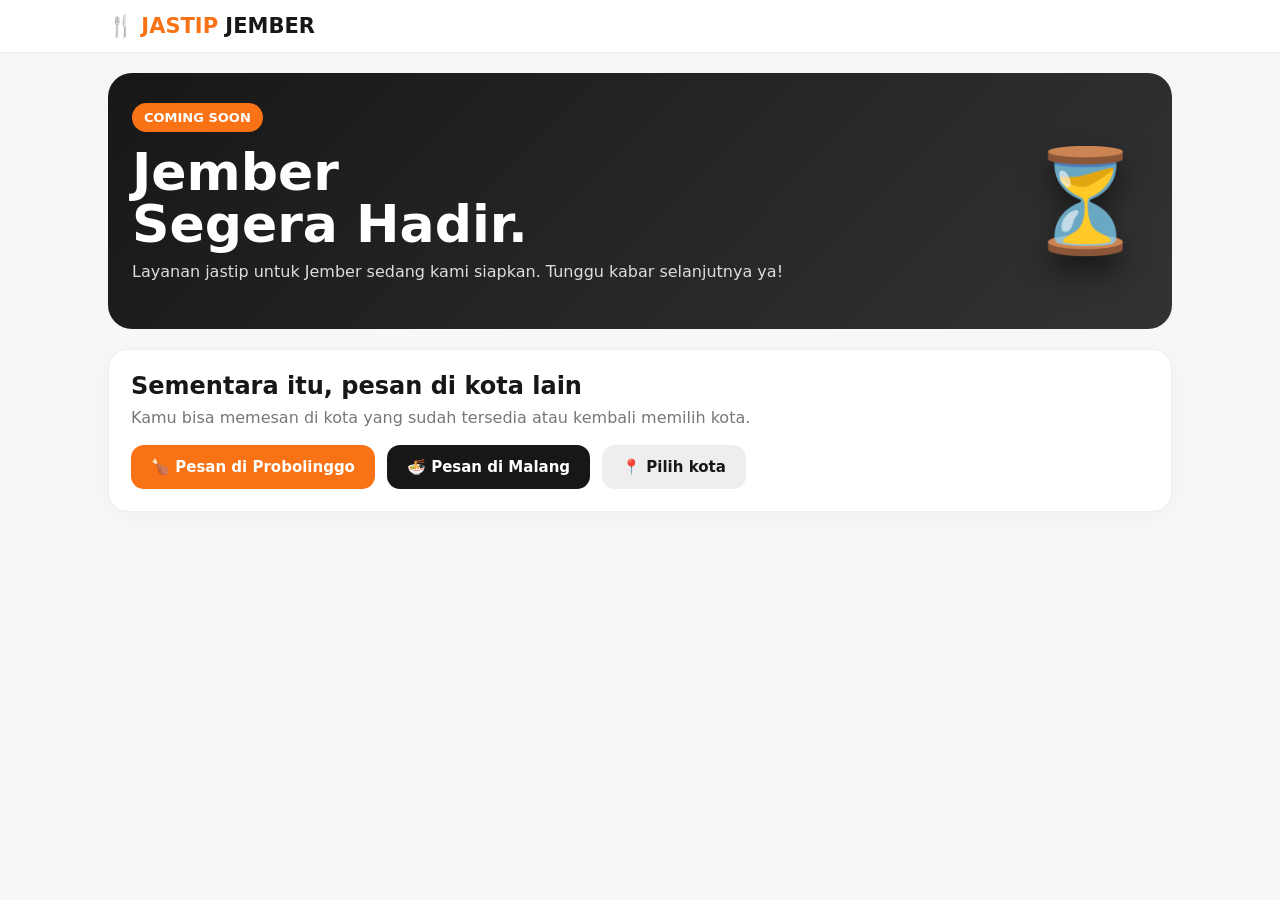
==== indexjember.html @ 9ed793d3 "Add files via upload" ====
<!DOCTYPE html>
<html lang="id">
<head>
<meta charset="UTF-8">
<meta name="viewport" content="width=device-width, initial-scale=1.0">
<title>JASTIP JEMBER - Coming Soon</title>
<style>
*{box-sizing:border-box}
body{margin:0;font-family:Inter,system-ui,-apple-system,Segoe UI,sans-serif;background:#f7f7f8;color:#171717}
header{position:sticky;top:0;z-index:10;background:rgba(255,255,255,.94);backdrop-filter:blur(12px);border-bottom:1px solid #eee}
.nav{max-width:1100px;margin:auto;padding:14px 18px;display:flex;align-items:center;justify-content:space-between}
.brand{font-size:21px;font-weight:800}.brand span{color:#f97316}
.hero{max-width:1100px;margin:20px auto;padding:0 18px}
.heroBox{background:linear-gradient(135deg,#171717,#333);color:white;border-radius:24px;padding:30px 24px;display:flex;justify-content:space-between;gap:20px;align-items:center;overflow:hidden}
.hero h1{font-size:clamp(30px,6vw,52px);line-height:1;margin:0 0 12px}
.hero p{color:#ddd;margin:0 0 18px}
.badge{display:inline-block;background:#f97316;padding:7px 12px;border-radius:999px;font-weight:800;font-size:13px;margin-bottom:14px}
.heroEmoji{font-size:100px;filter:drop-shadow(0 15px 15px #0008)}
.wrap{max-width:1100px;margin:auto;padding:0 18px 40px}
.panel{background:white;border:1px solid #eee;border-radius:20px;padding:22px;box-shadow:0 5px 20px #00000008}
.panel h2{margin:0 0 8px}.panel p{color:#777;margin:0 0 18px}
.btns{display:flex;flex-wrap:wrap;gap:12px}
.btn{display:inline-block;text-decoration:none;font-weight:800;border-radius:13px;padding:13px 20px;font-size:15px}
.btn.main{background:#f97316;color:#fff}
.btn.alt{background:#171717;color:#fff}
.btn.ghost{background:#eee;color:#171717}
@media(max-width:560px){.heroEmoji{font-size:64px}}
</style>
</head>
<body>

<header>
  <div class="nav">
    <div class="brand">🍴 <span>JASTIP</span> JEMBER</div>
  </div>
</header>

<section class="hero">
  <div class="heroBox">
    <div>
      <span class="badge">COMING SOON</span>
      <h1>Jember<br>Segera Hadir.</h1>
      <p>Layanan jastip untuk Jember sedang kami siapkan. Tunggu kabar selanjutnya ya!</p>
    </div>
    <div class="heroEmoji">⏳</div>
  </div>
</section>

<main class="wrap">
  <div class="panel">
    <h2>Sementara itu, pesan di kota lain</h2>
    <p>Kamu bisa memesan di kota yang sudah tersedia atau kembali memilih kota.</p>
    <div class="btns">
      <a class="btn main" href="index.html?kota=probolinggo">🍗 Pesan di Probolinggo</a>
      <a class="btn alt" href="indexmlg.html">🍜 Pesan di Malang</a>
      <a class="btn ghost" href="index.html?pilih=1">📍 Pilih kota</a>
    </div>
  </div>
</main>

</body>
</html>
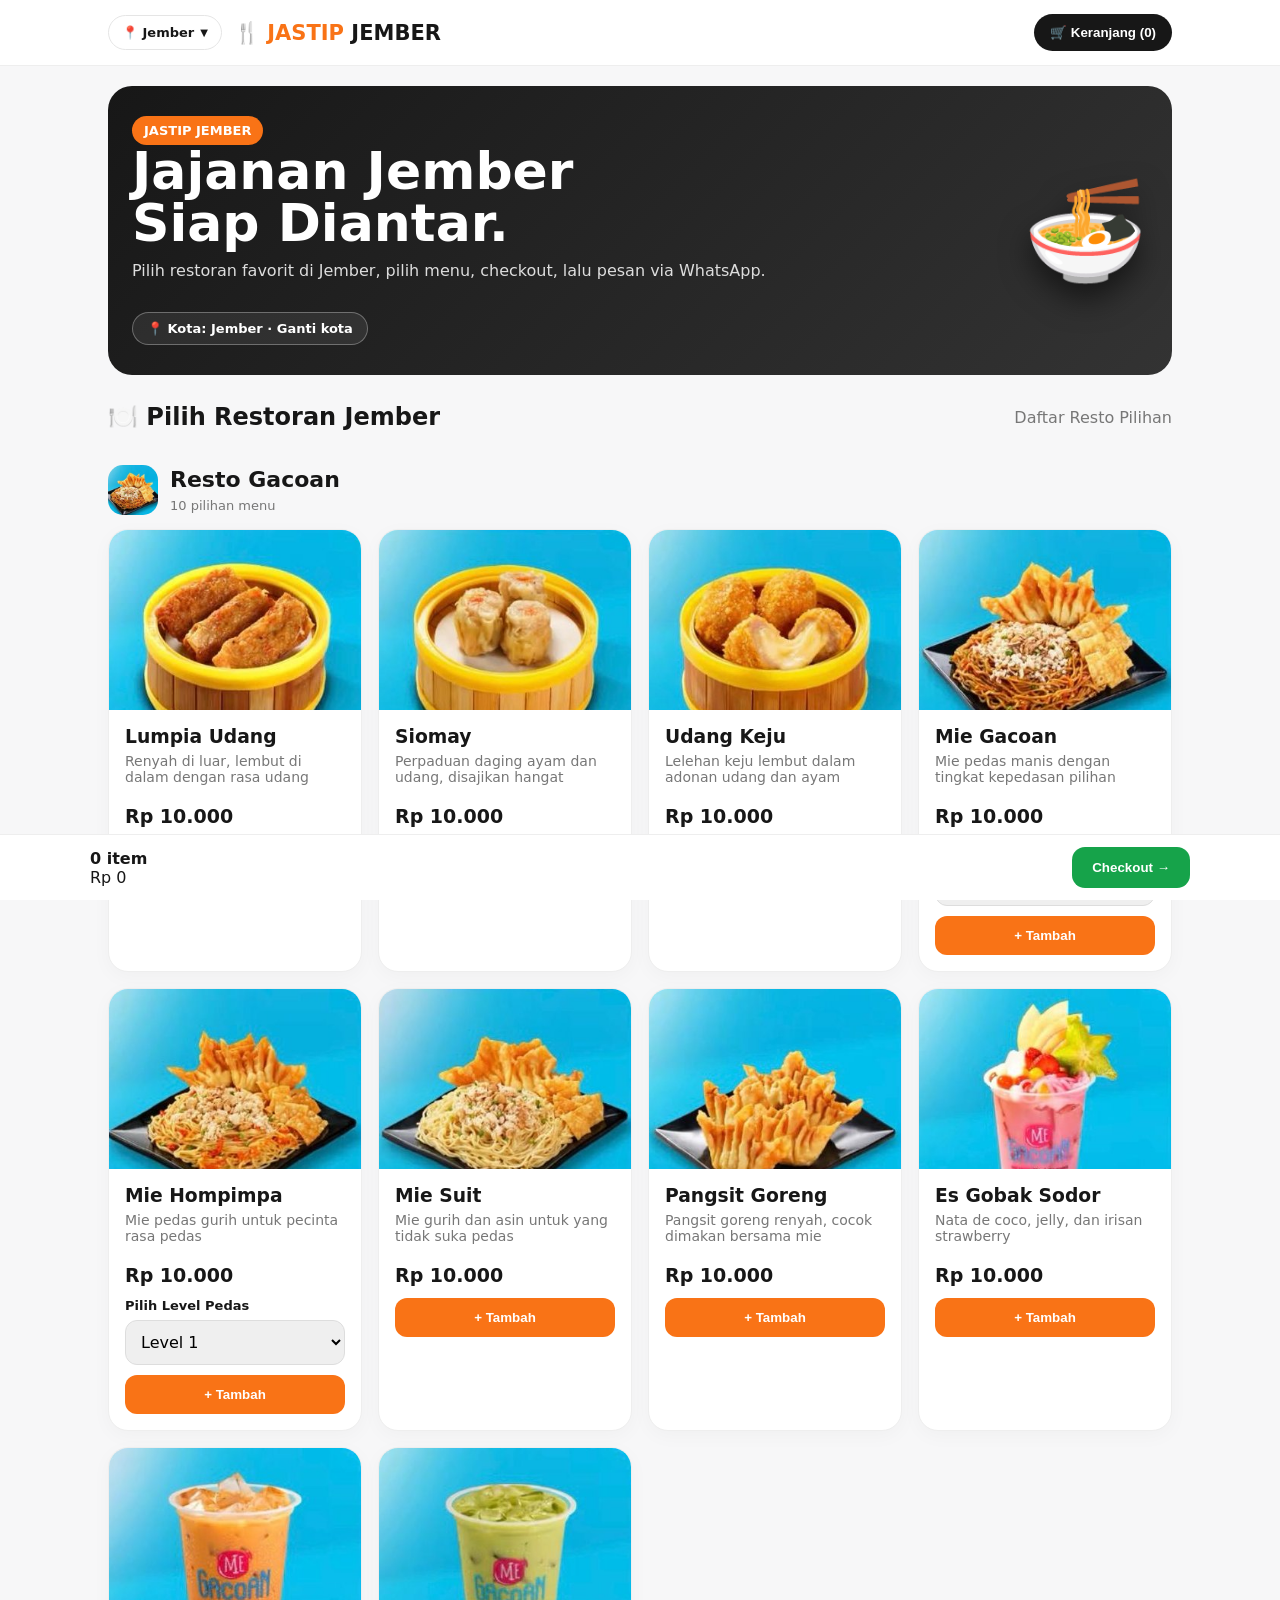
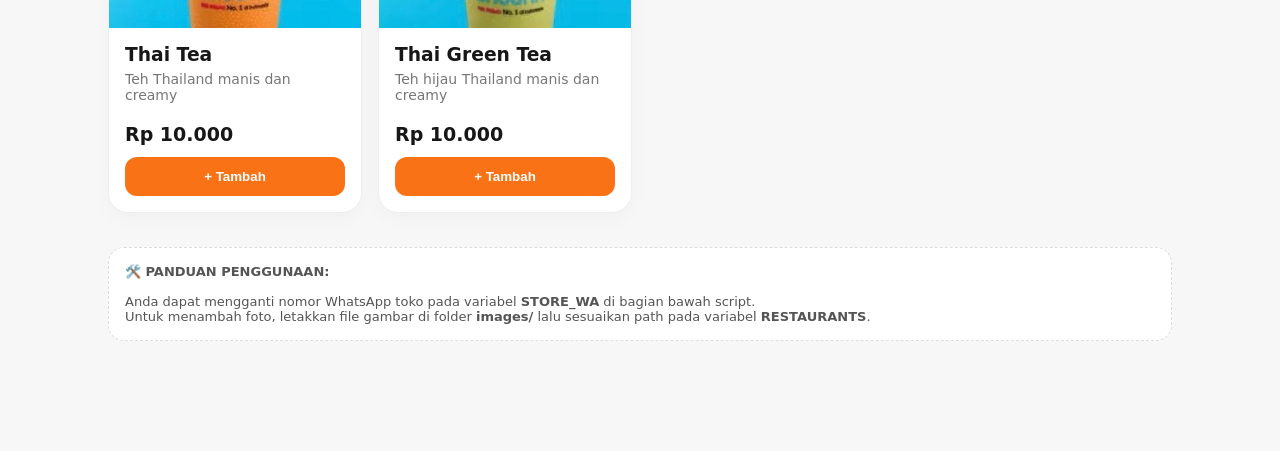
==== commit fe3c1c30: "Add files via upload" ====
--- a/indexjember.html
+++ b/indexjember.html
@@ -3,60 +3,466 @@
 <head>
 <meta charset="UTF-8">
 <meta name="viewport" content="width=device-width, initial-scale=1.0">
-<title>JASTIP JEMBER - Coming Soon</title>
+<title>JASTIP JEMBER</title>
 <style>
 *{box-sizing:border-box}
 body{margin:0;font-family:Inter,system-ui,-apple-system,Segoe UI,sans-serif;background:#f7f7f8;color:#171717}
 header{position:sticky;top:0;z-index:10;background:rgba(255,255,255,.94);backdrop-filter:blur(12px);border-bottom:1px solid #eee}
 .nav{max-width:1100px;margin:auto;padding:14px 18px;display:flex;align-items:center;justify-content:space-between}
 .brand{font-size:21px;font-weight:800}.brand span{color:#f97316}
+.cart{border:0;background:#171717;color:white;border-radius:999px;padding:11px 16px;font-weight:700;cursor:pointer}
 .hero{max-width:1100px;margin:20px auto;padding:0 18px}
 .heroBox{background:linear-gradient(135deg,#171717,#333);color:white;border-radius:24px;padding:30px 24px;display:flex;justify-content:space-between;gap:20px;align-items:center;overflow:hidden}
 .hero h1{font-size:clamp(30px,6vw,52px);line-height:1;margin:0 0 12px}
-.hero p{color:#ddd;margin:0 0 18px}
-.badge{display:inline-block;background:#f97316;padding:7px 12px;border-radius:999px;font-weight:800;font-size:13px;margin-bottom:14px}
+.hero p{color:#ddd;margin:0 0 18px}.badge{display:inline-block;background:#f97316;padding:7px 12px;border-radius:999px;font-weight:800;font-size:13px}
 .heroEmoji{font-size:100px;filter:drop-shadow(0 15px 15px #0008)}
-.wrap{max-width:1100px;margin:auto;padding:0 18px 40px}
-.panel{background:white;border:1px solid #eee;border-radius:20px;padding:22px;box-shadow:0 5px 20px #00000008}
-.panel h2{margin:0 0 8px}.panel p{color:#777;margin:0 0 18px}
-.btns{display:flex;flex-wrap:wrap;gap:12px}
-.btn{display:inline-block;text-decoration:none;font-weight:800;border-radius:13px;padding:13px 20px;font-size:15px}
-.btn.main{background:#f97316;color:#fff}
-.btn.alt{background:#171717;color:#fff}
-.btn.ghost{background:#eee;color:#171717}
-@media(max-width:560px){.heroEmoji{font-size:64px}}
+.wrap{max-width:1100px;margin:auto;padding:0 18px 110px}
+.sectionTitle{display:flex;justify-content:space-between;align-items:center;margin:28px 0 14px}.sectionTitle h2{margin:0}
+.restaurantSection{margin:34px 0}.restaurantHeader{display:flex;align-items:center;gap:12px;margin-bottom:14px}
+.restaurantIcon{width:50px;height:50px;border-radius:15px;overflow:hidden;background:#fff0df;display:grid;place-items:center;font-size:27px;flex:none}
+.restaurantIcon img{width:100%;height:100%;object-fit:cover}
+.restaurantHeader h2{margin:0 0 3px;font-size:22px}.restaurantHeader span{font-size:13px;color:#777}
+.restaurantBanner{width:100%;height:170px;object-fit:cover;border-radius:20px;margin-bottom:14px;background:#eee;display:block}
+.grid{display:grid;grid-template-columns:repeat(auto-fit,minmax(220px,1fr));gap:16px}
+.card{background:white;border:1px solid #eee;border-radius:20px;overflow:hidden;box-shadow:0 5px 20px #00000008}
+.photo{height:180px;background:#fff0df;overflow:hidden;display:grid;place-items:center;font-size:72px}
+.photo img{width:100%;height:100%;object-fit:cover;display:block}
+.body{padding:16px}.body h3{margin:0 0 6px}.desc{color:#777;font-size:14px;min-height:40px}
+.price{font-weight:900;font-size:19px;margin:12px 0}
+.add{width:100%;border:0;background:#f97316;color:white;padding:12px;border-radius:12px;font-weight:800;cursor:pointer}
+.add:active{transform:scale(.98)}
+.toast{position:fixed;top:78px;left:50%;transform:translateX(-50%) translateY(-20px);background:#171717;color:#fff;padding:12px 18px;border-radius:999px;font-weight:800;z-index:60;opacity:0;pointer-events:none;transition:.25s}.toast.show{opacity:1;transform:translateX(-50%) translateY(0)}
+.editRow{display:flex;align-items:center;gap:8px;margin-top:8px}.qtyBtn{border:0;background:#eee;border-radius:999px;width:32px;height:32px;font-size:18px;font-weight:900;cursor:pointer}.removeBtn{margin-left:auto;border:0;background:#fee2e2;color:#b91c1c;border-radius:9px;padding:7px 10px;font-weight:800;cursor:pointer}
+.bottom{position:fixed;bottom:0;left:0;right:0;background:white;border-top:1px solid #eee;padding:12px 18px;z-index:20}
+.bottomIn{max-width:1100px;margin:auto;display:flex;justify-content:space-between;align-items:center;gap:15px}
+.checkout{border:0;background:#16a34a;color:white;padding:13px 20px;border-radius:13px;font-weight:900;cursor:pointer}
+.modal{display:none;position:fixed;inset:0;background:#0008;z-index:30;padding:14px;align-items:flex-end;justify-content:center}
+.modal.show{display:flex}.sheet{background:#fff;width:min(650px,100%);max-height:92vh;overflow:auto;border-radius:24px 24px 0 0;padding:22px}
+.close{float:right;border:0;background:#eee;border-radius:50%;width:34px;height:34px;cursor:pointer}
+.field{margin:14px 0}.field label{display:block;font-size:13px;font-weight:800;margin-bottom:7px}
+.field input,.field textarea{width:100%;padding:12px 13px;border:1px solid #ddd;border-radius:12px;font:inherit}
+.field textarea{min-height:75px;resize:vertical}.locRow{display:flex;gap:8px}.locBtn{border:0;background:#111;color:#fff;border-radius:12px;padding:12px;font-weight:800;cursor:pointer}
+.status{font-size:13px;margin-top:7px;color:#16a34a}.order{background:#f7f7f7;border-radius:14px;padding:12px;margin:16px 0}
+.orderLine{display:flex;justify-content:space-between;margin:7px 0;gap:10px}.total{font-size:20px;font-weight:900;border-top:1px solid #ddd;padding-top:10px;margin-top:10px}
+.wa{width:100%;border:0;background:#16a34a;color:white;border-radius:13px;padding:15px;font-size:16px;font-weight:900;cursor:pointer}
+.guide{margin-top:28px;padding:16px;background:#fff;border:1px dashed #ddd;border-radius:16px;color:#555;font-size:13px}
+@media(max-width:600px){.heroBox{padding:24px 20px}.heroEmoji{font-size:70px}.restaurantBanner{height:130px}.photo{height:160px}}
+
+/* ===== Pilih Kota ===== */
+.kotaOverlay{position:fixed;inset:0;z-index:100;background:linear-gradient(135deg,#171717,#2d2d2d);display:none;align-items:center;justify-content:center;padding:20px;overflow:auto}
+.kotaOverlay.show{display:flex}
+body.locked{overflow:hidden}
+.kotaBox{width:min(520px,100%);color:#fff;text-align:center;margin:auto}
+.kotaBrand{font-size:24px;font-weight:800}.kotaBrand span{color:#f97316}
+.kotaBox h1{font-size:clamp(28px,7vw,38px);margin:16px 0 6px;line-height:1.1}
+.kotaBox p{color:#ccc;margin:0 0 22px}
+.kotaList{display:grid;gap:12px}
+.kotaCard{display:flex;align-items:center;gap:14px;width:100%;text-align:left;border:2px solid #ffffff24;background:#ffffff10;color:#fff;border-radius:20px;padding:15px;font:inherit;cursor:pointer;transition:.15s}
+.kotaCard:hover{background:#ffffff1d}.kotaCard:active{transform:scale(.98)}
+.kotaCard.main{background:#f97316;border-color:#f97316}.kotaCard.main:hover{background:#ea6a0c}
+.kotaEmoji{font-size:32px;flex:none;width:54px;height:54px;display:grid;place-items:center;background:#ffffff26;border-radius:16px}
+.kotaCard b{display:block;font-size:19px}
+.kotaCard small{display:block;color:#ffffffc0;font-size:13px;margin-top:2px}
+.kotaTag{margin-left:auto;flex:none;background:#fff;color:#171717;font-size:11px;font-weight:800;padding:5px 10px;border-radius:999px;white-space:nowrap}
+.cityLink{display:inline-block;margin-top:14px;border:1px solid #ffffff4d;background:#ffffff14;color:#fff;border-radius:999px;padding:8px 14px;font:inherit;font-size:13px;font-weight:700;cursor:pointer;text-decoration:none}
+.cityLink:hover{background:#ffffff26}
+
+/* ===== Pemilih Kota (pojok kiri atas) ===== */
+.navLeft{display:flex;align-items:center;gap:12px;min-width:0}
+.cityPick{position:relative;flex:none}
+.cityBtn{border:1px solid #e5e5e5;background:#fff;border-radius:999px;padding:9px 13px;font:inherit;font-size:13px;font-weight:800;cursor:pointer;display:flex;align-items:center;gap:6px;white-space:nowrap;color:#171717}
+.cityBtn:hover{background:#f5f5f5}
+.cityBtn .arr{font-size:10px;transition:.15s}.cityPick.open .arr{transform:rotate(180deg)}
+.cityMenu{display:none;position:absolute;top:calc(100% + 8px);left:0;min-width:210px;background:#fff;border:1px solid #eee;border-radius:16px;box-shadow:0 12px 30px #00000026;padding:6px;z-index:50}
+.cityPick.open .cityMenu{display:block}
+.cityMenu a{display:flex;align-items:center;gap:10px;padding:11px 12px;border-radius:12px;color:#171717;text-decoration:none;font-weight:700;font-size:14px}
+.cityMenu a:hover{background:#f5f5f5}
+.cityMenu a.active{background:#fff0df;color:#c2410c}
+.cityMenu small{margin-left:auto;font-size:10px;font-weight:800;background:#facc15;color:#171717;padding:3px 7px;border-radius:999px;white-space:nowrap}
+@media(max-width:600px){.nav{padding:12px}.navLeft{gap:8px}.navLeft .brand{font-size:15px}.cityBtn{padding:8px 10px;font-size:12px}.cart{padding:10px 12px;font-size:13px}}
 </style>
 </head>
 <body>
 
 <header>
   <div class="nav">
+    <div class="navLeft">
+    <div class="cityPick" id="cityPick">
+      <button class="cityBtn" type="button" onclick="toggleCityMenu(event)" aria-haspopup="true">📍 Jember <span class="arr">▼</span></button>
+      <div class="cityMenu" role="menu">
+        <a href="index.html?kota=probolinggo">📍 Probolinggo</a>
+        <a href="indexmlg.html">📍 Malang</a>
+        <a href="indexjember.html" class="active" onclick="toggleCityMenu(event,true)">📍 Jember</a>
+      </div>
+    </div>
     <div class="brand">🍴 <span>JASTIP</span> JEMBER</div>
   </div>
+    <button class="cart" onclick="openCheckout()">🛒 Keranjang (<span id="count">0</span>)</button>
+  </div>
 </header>
+<script>
+function toggleCityMenu(e,forceClose){
+  var p=document.getElementById('cityPick');
+  if(forceClose){ p.classList.remove('open'); if(e) e.preventDefault(); return; }
+  e.stopPropagation(); p.classList.toggle('open');
+}
+document.addEventListener('click',function(e){
+  var p=document.getElementById('cityPick');
+  if(p && !p.contains(e.target)) p.classList.remove('open');
+});
+</script>
+<div class="toast" id="toast"></div>
 
 <section class="hero">
   <div class="heroBox">
     <div>
-      <span class="badge">COMING SOON</span>
-      <h1>Jember<br>Segera Hadir.</h1>
-      <p>Layanan jastip untuk Jember sedang kami siapkan. Tunggu kabar selanjutnya ya!</p>
-    </div>
-    <div class="heroEmoji">⏳</div>
+      <span class="badge">JASTIP JEMBER</span>
+      <h1>Jajanan Jember<br>Siap Diantar.</h1>
+      <p>Pilih restoran favorit di Jember, pilih menu, checkout, lalu pesan via WhatsApp.</p>
+      <a class="cityLink" href="index.html?pilih=1">📍 Kota: Jember · Ganti kota</a>
+    </div>
+    <div class="heroEmoji">🍜</div>
   </div>
 </section>
 
 <main class="wrap">
-  <div class="panel">
-    <h2>Sementara itu, pesan di kota lain</h2>
-    <p>Kamu bisa memesan di kota yang sudah tersedia atau kembali memilih kota.</p>
-    <div class="btns">
-      <a class="btn main" href="index.html?kota=probolinggo">🍗 Pesan di Probolinggo</a>
-      <a class="btn alt" href="indexmlg.html">🍜 Pesan di Malang</a>
-      <a class="btn ghost" href="index.html?pilih=1">📍 Pilih kota</a>
-    </div>
+  <div class="sectionTitle">
+    <h2>🍽️ Pilih Restoran Jember</h2>
+    <span style="color:#777">Daftar Resto Pilihan</span>
+  </div>
+
+  <div id="products"></div>
+
+  <div class="guide">
+    <b>🛠️ PANDUAN PENGGUNAAN:</b><br><br>
+    Anda dapat mengganti nomor WhatsApp toko pada variabel <b>STORE_WA</b> di bagian bawah script.<br>
+    Untuk menambah foto, letakkan file gambar di folder <b>images/</b> lalu sesuaikan path pada variabel <b>RESTAURANTS</b>.
   </div>
 </main>
 
+<div class="bottom">
+  <div class="bottomIn">
+    <div><b id="bottomCount">0 item</b><br><span id="bottomTotal">Rp0</span></div>
+    <button class="checkout" onclick="openCheckout()">Checkout →</button>
+  </div>
+</div>
+
+<div class="modal" id="modal" onclick="if(event.target===this)closeCheckout()">
+  <div class="sheet">
+    <button class="close" onclick="closeCheckout()">✕</button>
+    <h2 style="margin-top:0">🧾 Checkout Jastip Jember</h2>
+
+    <div id="orderBox"></div>
+
+    <div class="field">
+      <label>Nama Pembeli</label>
+      <input id="name" placeholder="Contoh: Budi">
+    </div>
+
+    <div class="field">
+      <label>Nomor WhatsApp</label>
+      <input id="phone" type="tel" placeholder="Contoh: 08123456789">
+    </div>
+
+    <div class="field">
+      <label>📍 Lokasi Pengiriman</label>
+      <div class="locRow">
+        <button class="locBtn" onclick="getLocation()">📍 Bagikan Lokasi Saya</button>
+      </div>
+      <div class="status" id="locStatus"></div>
+    </div>
+
+    <div class="field">
+      <label>🏠 Alamat / Ancer-Ancer Rumah</label>
+      <textarea id="landmark" placeholder="Contoh: Jalan Veteran No. 12, Pagar Hitam depan minimarket"></textarea>
+    </div>
+
+    <button class="wa" onclick="sendWhatsApp()">📲 Pesan via WhatsApp</button>
+  </div>
+</div>
+
+<script>
+const STORE_WA = "6289612490808";
+
+const RESTAURANTS = [
+  {
+    id:"gacoan",
+    name:"Resto Gacoan",
+    logo:"images/mie-gacoan.jpg",
+    banner:"",
+    emoji:"🍜",
+    products:[
+      {id:"gacoan-1",name:"Lumpia Udang",desc:"Renyah di luar, lembut di dalam dengan rasa udang",price:10000,image:"images/lumpia-udang.jpg",emoji:"🥟"},
+      {id:"gacoan-2",name:"Siomay",desc:"Perpaduan daging ayam dan udang, disajikan hangat",price:10000,image:"images/siomay.jpg",emoji:"🥟"},
+      {id:"gacoan-3",name:"Udang Keju",desc:"Lelehan keju lembut dalam adonan udang dan ayam",price:10000,image:"images/udang-keju.jpg",emoji:"🧀"},
+      {id:"gacoan-4",name:"Mie Gacoan",desc:"Mie pedas manis dengan tingkat kepedasan pilihan",price:10000,image:"images/mie-gacoan.jpg",emoji:"🍜",levels:[0,1,2,3,4]},
+      {id:"gacoan-5",name:"Mie Hompimpa",desc:"Mie pedas gurih untuk pecinta rasa pedas",price:10000,image:"images/mie-hompimpa.jpg",emoji:"🍜",levels:[1,2,3,4]},
+      {id:"gacoan-6",name:"Mie Suit",desc:"Mie gurih dan asin untuk yang tidak suka pedas",price:10000,image:"images/mie-suit.jpg",emoji:"🍜"},
+      {id:"gacoan-7",name:"Pangsit Goreng",desc:"Pangsit goreng renyah, cocok dimakan bersama mie",price:10000,image:"images/pangsit-goreng.jpg",emoji:"🥟"},
+      {id:"gacoan-8",name:"Es Gobak Sodor",desc:"Nata de coco, jelly, dan irisan strawberry",price:10000,image:"images/es-gobak-sodor.jpg",emoji:"🍹"},
+      {id:"gacoan-9",name:"Thai Tea",desc:"Teh Thailand manis dan creamy",price:10000,image:"images/thai-tea.jpg",emoji:"🧋"},
+      {id:"gacoan-10",name:"Thai Green Tea",desc:"Teh hijau Thailand manis dan creamy",price:10000,image:"images/thai-green-tea.jpg",emoji:"🍵"}
+    ]
+  }
+];
+
+const products = RESTAURANTS.flatMap(r => r.products);
+let cart = {}, locationLink = "", plusCode = "";
+
+const rupiah = n => new Intl.NumberFormat("id-ID", {
+  style: "currency",
+  currency: "IDR",
+  maximumFractionDigits: 0
+}).format(n);
+
+function imageOrEmoji(src, emoji) {
+  return src
+    ? `<img src="${src}" alt="" onerror="this.style.display='none';this.parentElement.insertAdjacentHTML('beforeend','<span>${emoji}</span>')">`
+    : emoji;
+}
+
+function render() {
+  const el = document.getElementById("products");
+
+  el.innerHTML = RESTAURANTS.map(r => `
+    <section class="restaurantSection">
+
+      <div class="restaurantHeader">
+        <div class="restaurantIcon">
+          ${imageOrEmoji(r.logo, r.emoji)}
+        </div>
+        <div>
+          <h2>${r.name}</h2>
+          <span>${r.products.length} pilihan menu</span>
+        </div>
+      </div>
+
+      ${r.banner ? `
+        <img class="restaurantBanner"
+             src="${r.banner}"
+             alt="${r.name}"
+             onerror="this.style.display='none'">
+      ` : ""}
+
+      <div class="grid">
+        ${r.products.map(p => `
+          <div class="card">
+
+            <div class="photo">
+              ${imageOrEmoji(p.image, p.emoji)}
+            </div>
+
+            <div class="body">
+              <h3>${p.name}</h3>
+              <div class="desc">${p.desc}</div>
+              <div class="price">${rupiah(p.price)}</div>
+              ${p.levels ? `
+                <div class="field" style="margin:10px 0">
+                  <label style="font-size:13px">Pilih Level Pedas</label>
+                  <select id="level-${p.id}" style="width:100%;padding:11px;border:1px solid #ddd;border-radius:12px;font:inherit">
+                    ${p.levels.map(l => `<option value="${l}">Level ${l}</option>`).join("")}
+                  </select>
+                </div>
+              ` : ""}
+              <button class="add" onclick="add('${p.id}'${p.levels ? `,document.getElementById('level-${p.id}').value` : ""})">
+                + Tambah
+              </button>
+            </div>
+
+          </div>
+        `).join("")}
+      </div>
+
+    </section>
+  `).join("");
+
+  updateCart();
+}
+
+function add(id, level = "") {
+  const key = level ? `${id}|${level}` : id;
+  cart[key] = (cart[key] || 0) + 1;
+  updateCart();
+  const p = products.find(x => x.id === id);
+  showToast(`${p ? p.name : "Menu"}${level ? ` (Level ${level})` : ""} ditambahkan ✓`);
+}
+
+function showToast(message) {
+  const t = document.getElementById("toast");
+  t.textContent = message;
+  t.classList.add("show");
+  clearTimeout(window.toastTimer);
+  window.toastTimer = setTimeout(() => t.classList.remove("show"), 1800);
+}
+
+function changeQty(key, delta) {
+  cart[key] = (cart[key] || 0) + delta;
+  if (cart[key] <= 0) delete cart[key];
+  updateCart();
+  openCheckout();
+}
+
+function removeItem(key) {
+  delete cart[key];
+  updateCart();
+  if (getCartItems().length) openCheckout();
+  else closeCheckout();
+}
+
+function updateCart() {
+  let count = 0, total = 0;
+
+  Object.entries(cart).forEach(([key, qty]) => {
+    if (!qty) return;
+    const [id] = key.split("|");
+    const p = products.find(x => x.id === id);
+    if (p) { count += qty; total += qty * p.price; }
+  });
+
+  document.getElementById("count").textContent = count;
+  document.getElementById("bottomCount").textContent = count + " item";
+  document.getElementById("bottomTotal").textContent = rupiah(total);
+}
+
+function getCartItems() {
+  return Object.entries(cart).filter(([, qty]) => qty).map(([key, qty]) => {
+    const [id, level] = key.split("|");
+    const p = products.find(x => x.id === id);
+    return { p, level, qty };
+  }).filter(x => x.p);
+}
+
+function openCheckout() {
+  const items = getCartItems();
+  if (!items.length) {
+    alert("Keranjang masih kosong.");
+    return;
+  }
+
+  const lines = items.map(({ p, level, qty }) => {
+    const key = level ? `${p.id}|${level}` : p.id;
+    return `
+      <div class="orderLine" style="align-items:center">
+        <span>${p.name}${level ? ` (Level ${level})` : ""}</span>
+        <b>${rupiah(p.price * qty)}</b>
+      </div>
+      <div class="editRow">
+        <button class="qtyBtn" onclick="changeQty('${key}',-1)">−</button>
+        <b>${qty}</b>
+        <button class="qtyBtn" onclick="changeQty('${key}',1)">+</button>
+        <button class="removeBtn" onclick="removeItem('${key}')">Hapus</button>
+      </div>
+    `;
+  }).join("");
+
+  const total = items.reduce((s, { p, qty }) => s + qty * p.price, 0);
+
+  document.getElementById("orderBox").innerHTML = `
+    <div class="order">
+      ${lines}
+      <div class="total">Total: ${rupiah(total)}</div>
+    </div>
+  `;
+
+  document.getElementById("modal").classList.add("show");
+}
+
+function closeCheckout() {
+  document.getElementById("modal").classList.remove("show");
+}
+
+function toPlusCode(lat, lng) {
+  const A = "23456789CFGHJMPQRVWX";
+  lat = Math.min(Math.max(lat, -90), 90) + 90;
+  lng = ((lng + 180) % 360 + 360) % 360;
+  if (lat >= 180) lat = 180 - 1 / 16000;
+  let la = Math.floor(Math.round(lat * 8000 * 1e6) / 1e6);
+  let lo = Math.floor(Math.round(lng * 8000 * 1e6) / 1e6);
+  let pairs = [];
+  for (let i = 0; i < 5; i++) {
+    pairs.unshift(A[la % 20] + A[lo % 20]);
+    la = Math.floor(la / 20); lo = Math.floor(lo / 20);
+  }
+  const c = pairs.join("");
+  return c.slice(0, 8) + "+" + c.slice(8);
+}
+
+function getLocation() {
+  const s = document.getElementById("locStatus");
+
+  if (!navigator.geolocation) {
+    s.textContent = "Browser tidak mendukung GPS.";
+    return;
+  }
+
+  s.textContent = "Meminta izin lokasi...";
+
+  navigator.geolocation.getCurrentPosition(
+    pos => {
+      const latitude = pos.coords.latitude;
+      const longitude = pos.coords.longitude;
+
+      locationLink = `https://www.google.com/maps?q=${latitude},${longitude}`;
+      plusCode = toPlusCode(latitude, longitude);
+
+      s.textContent = "✅ Lokasi berhasil diambil. Plus Code: " + plusCode;
+    },
+    () => {
+      s.textContent = "❌ Lokasi tidak bisa diambil. Aktifkan izin lokasi browser.";
+    },
+    {
+      enableHighAccuracy: true,
+      timeout: 10000
+    }
+  );
+}
+
+function sendWhatsApp(){
+  const name=document.getElementById("name").value.trim();
+  const phone=document.getElementById("phone").value.trim();
+  const landmark=document.getElementById("landmark").value.trim();
+
+  if(!name || !phone){
+    alert("Nama dan nomor WhatsApp wajib diisi.");
+    return;
+  }
+
+  const items=getCartItems();
+  let total=0;
+  let message="*PESANAN JASTIP JEMBER*\n\n";
+
+  // Kelompokkan pesanan per restoran (urutan sesuai daftar restoran)
+  RESTAURANTS.forEach(r=>{
+    const group=items.filter(({p})=>r.products.includes(p));
+    if(!group.length) return;
+    let subtotal=0;
+    message+=`🍽️ *${r.name.toUpperCase()}*\n`;
+    group.forEach(({p,level,qty})=>{
+      const sub=p.price*qty;
+      subtotal+=sub;
+      message+=`• ${p.name}${level ? ` (Level ${level})` : ""} × ${qty} = ${rupiah(sub)}\n`;
+    });
+    message+=`_Subtotal: ${rupiah(subtotal)}_\n\n`;
+    total+=subtotal;
+  });
+
+  message+=`*Total:* ${rupiah(total)}\n`;
+  message+=`📢 *AKAN SAYA KABARI JIKA ADA ONGKIR TAMBAHAN*\n\n`;
+  message+=plusCode ? `📍 *Plus Code Google Maps:* ${plusCode}\n` : `📍 *Plus Code Google Maps:* Lokasi belum dibagikan\n`;
+  if(locationLink) message+=`🔗 *Link Maps:* ${locationLink}\n`;
+  message+=`\n👤 *Nama:* ${name}\n`+
+    `📞 *WhatsApp:* ${phone}\n`+
+    `🏠 *Ancer-ancer:* ${landmark || "-"}`;
+
+  message=encodeURIComponent(message);
+
+  window.open(
+    `https://wa.me/${STORE_WA}?text=${message}`,
+    "_blank"
+  );
+}
+
+render();
+</script>
 </body>
-</html>
+</html>
